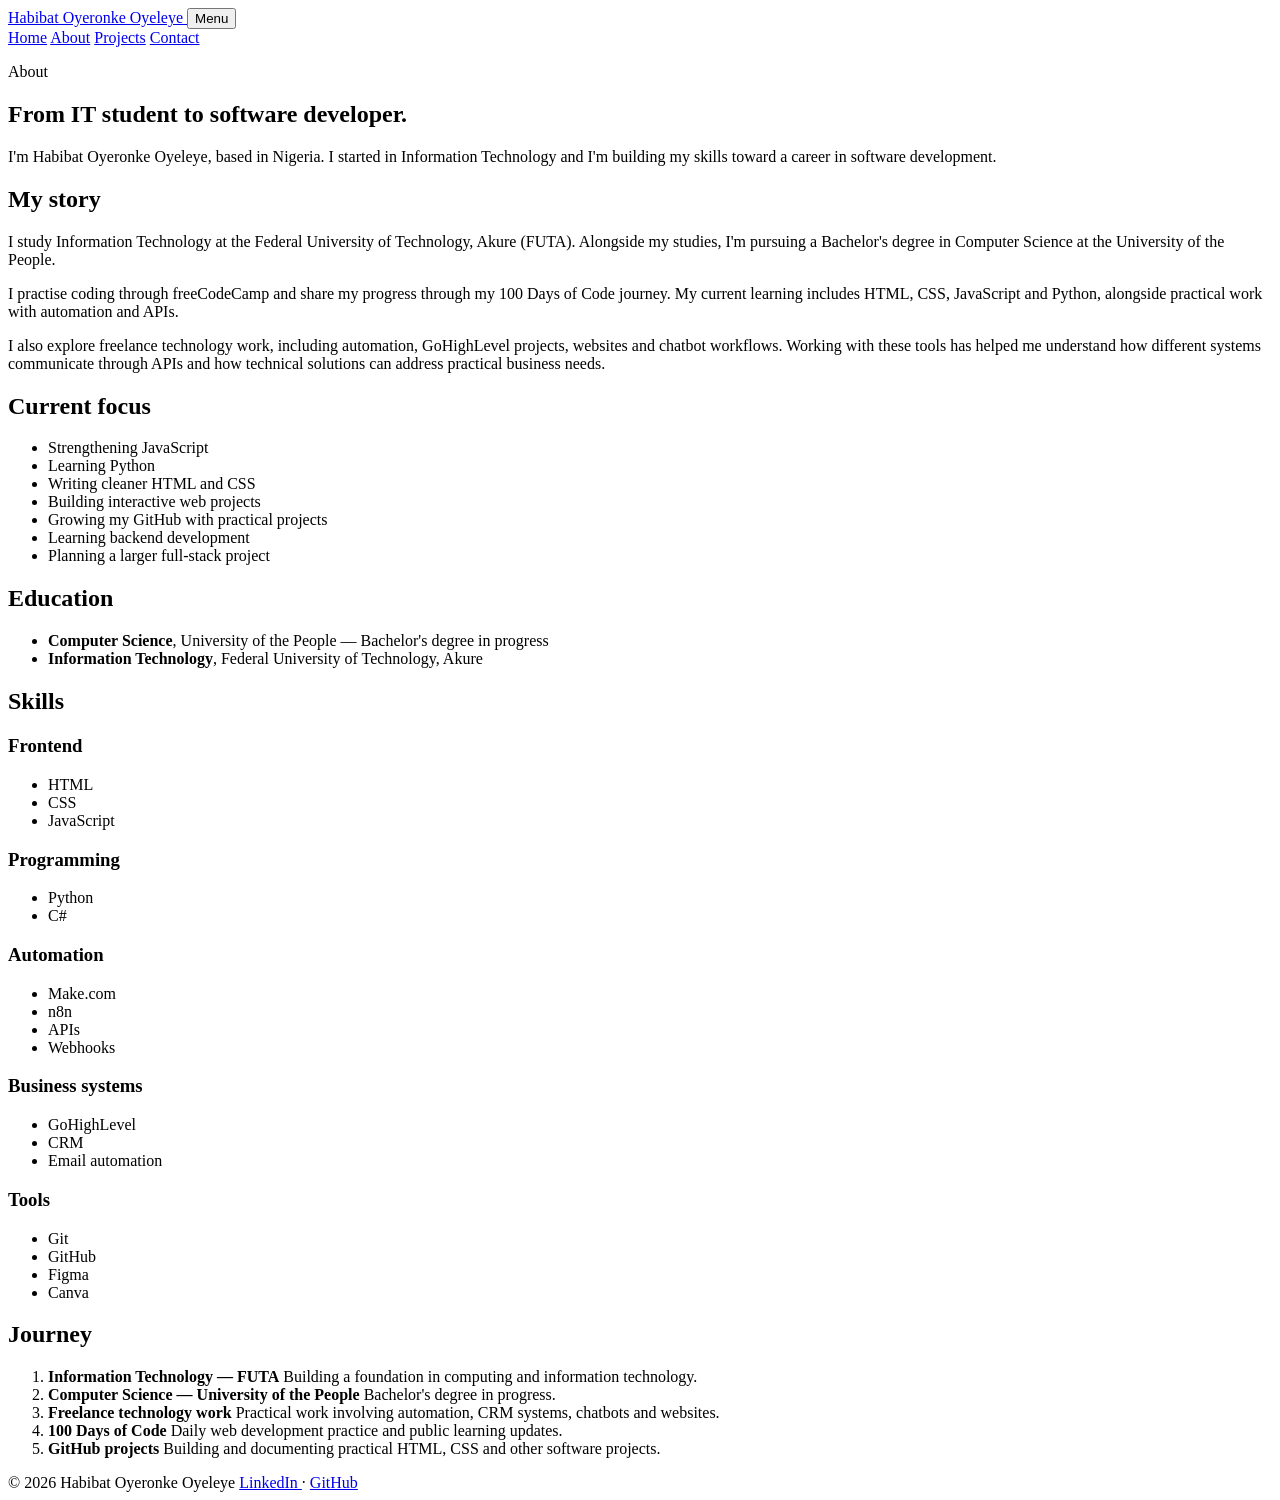
==== about.html @ 935d9d28 "Add files via upload" ====
<!DOCTYPE html>
<html lang="en">
<head>
  <meta charset="utf-8">
  <meta name="viewport" content="width=device-width, initial-scale=1">

  <title>About | Habibat Oyeronke Oyeleye</title>

  <meta
    name="description"
    content="Learn about Habibat Oyeronke Oyeleye, an Information Technology and Computer Science student developing skills in software development, automation and web technologies."
  >

  <meta name="author" content="Habibat Oyeronke Oyeleye">

  <link rel="preconnect" href="https://fonts.googleapis.com">
  <link rel="preconnect" href="https://fonts.gstatic.com" crossorigin>

  <link
    href="https://fonts.googleapis.com/css2?family=Bricolage+Grotesque:opsz,wght@12..96,600;12..96,800&family=Figtree:wght@400;500;600&display=swap"
    rel="stylesheet"
  >

  <link rel="stylesheet" href="css/style.css">
</head>

<body>

<header class="site-header">
  <div class="wrap bar">

    <a class="brand" href="index.html">
      Habibat Oyeronke Oyeleye
    </a>

    <button
      class="menu"
      type="button"
      aria-expanded="false"
      aria-controls="nav"
      aria-label="Open navigation menu"
    >
      Menu
    </button>

    <nav id="nav" aria-label="Main navigation">
      <a href="index.html">Home</a>
      <a href="about.html">About</a>
      <a href="projects.html">Projects</a>
      <a href="contact.html">Contact</a>
    </nav>

  </div>
</header>

<main>

<section class="hero small-hero">
  <div class="wrap">

    <p class="eyebrow">About</p>

    <h1>
      From IT student to software developer.
    </h1>

    <p class="lede">
      I'm Habibat Oyeronke Oyeleye, based in Nigeria. I started in
      Information Technology and I'm building my skills toward a career
      in software development.
    </p>

  </div>
</section>

<section>
  <div class="wrap two">

    <div>
      <h2>My story</h2>

      <p>
        I study Information Technology at the Federal University of
        Technology, Akure (FUTA). Alongside my studies, I'm pursuing
        a Bachelor's degree in Computer Science at the University of
        the People.
      </p>

      <p>
        I practise coding through freeCodeCamp and share my progress
        through my 100 Days of Code journey. My current learning includes
        HTML, CSS, JavaScript and Python, alongside practical work with
        automation and APIs.
      </p>

      <p>
        I also explore freelance technology work, including automation,
        GoHighLevel projects, websites and chatbot workflows. Working
        with these tools has helped me understand how different systems
        communicate through APIs and how technical solutions can address
        practical business needs.
      </p>
    </div>

    <div>

      <h2>Current focus</h2>

      <ul class="list">
        <li>Strengthening JavaScript</li>
        <li>Learning Python</li>
        <li>Writing cleaner HTML and CSS</li>
        <li>Building interactive web projects</li>
        <li>Growing my GitHub with practical projects</li>
        <li>Learning backend development</li>
        <li>Planning a larger full-stack project</li>
      </ul>

      <h2 class="gap">Education</h2>

      <ul class="list">
        <li>
          <b>Computer Science</b>, University of the People —
          Bachelor's degree in progress
        </li>

        <li>
          <b>Information Technology</b>, Federal University of
          Technology, Akure
        </li>
      </ul>

    </div>

  </div>
</section>

<section class="band">
  <div class="wrap">

    <h2>Skills</h2>

    <div class="skills">

      <div>
        <h3>Frontend</h3>
        <ul class="chips">
          <li>HTML</li>
          <li>CSS</li>
          <li>JavaScript</li>
        </ul>
      </div>

      <div>
        <h3>Programming</h3>
        <ul class="chips">
          <li>Python</li>
          <li>C#</li>
        </ul>
      </div>

      <div>
        <h3>Automation</h3>
        <ul class="chips">
          <li>Make.com</li>
          <li>n8n</li>
          <li>APIs</li>
          <li>Webhooks</li>
        </ul>
      </div>

      <div>
        <h3>Business systems</h3>
        <ul class="chips">
          <li>GoHighLevel</li>
          <li>CRM</li>
          <li>Email automation</li>
        </ul>
      </div>

      <div>
        <h3>Tools</h3>
        <ul class="chips">
          <li>Git</li>
          <li>GitHub</li>
          <li>Figma</li>
          <li>Canva</li>
        </ul>
      </div>

    </div>

  </div>
</section>

<section>
  <div class="wrap">

    <h2>Journey</h2>

    <ol class="timeline">

      <li>
        <b>Information Technology — FUTA</b>
        <span>
          Building a foundation in computing and information technology.
        </span>
      </li>

      <li>
        <b>Computer Science — University of the People</b>
        <span>
          Bachelor's degree in progress.
        </span>
      </li>

      <li>
        <b>Freelance technology work</b>
        <span>
          Practical work involving automation, CRM systems, chatbots
          and websites.
        </span>
      </li>

      <li>
        <b>100 Days of Code</b>
        <span>
          Daily web development practice and public learning updates.
        </span>
      </li>

      <li>
        <b>GitHub projects</b>
        <span>
          Building and documenting practical HTML, CSS and other
          software projects.
        </span>
      </li>

    </ol>

  </div>
</section>

</main>

<footer class="site-footer">
  <div class="wrap foot">

    <span>
      &copy; <span id="year">2026</span> Habibat Oyeronke Oyeleye
    </span>

    <span>
      <a
        href="https://www.linkedin.com/in/oyeleye-habibat-oyeronke-9113a534a"
        rel="noopener noreferrer me"
      >
        LinkedIn
      </a>

      &middot;

      <a
        href="https://github.com/Oyinronke"
        rel="noopener noreferrer me"
      >
        GitHub
      </a>
    </span>

  </div>
</footer>

<script src="js/script.js"></script>

</body>
</html>
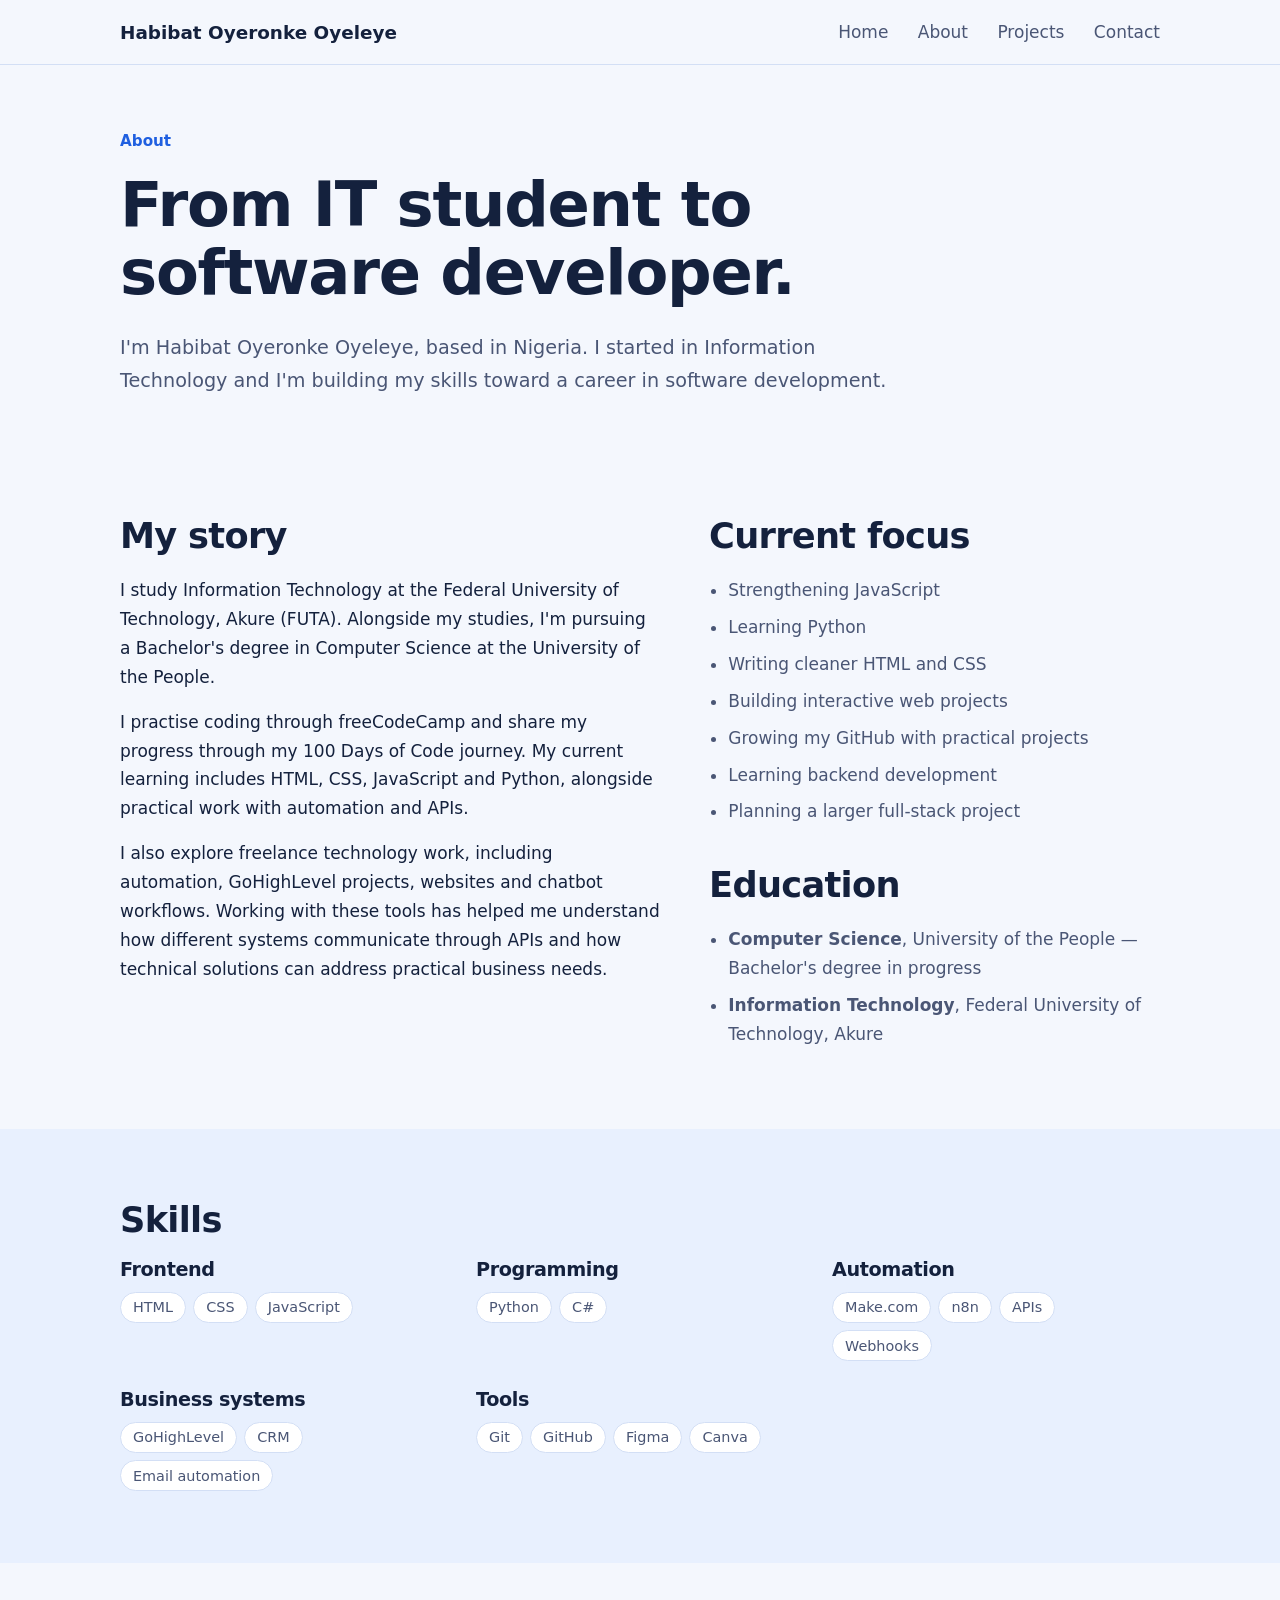
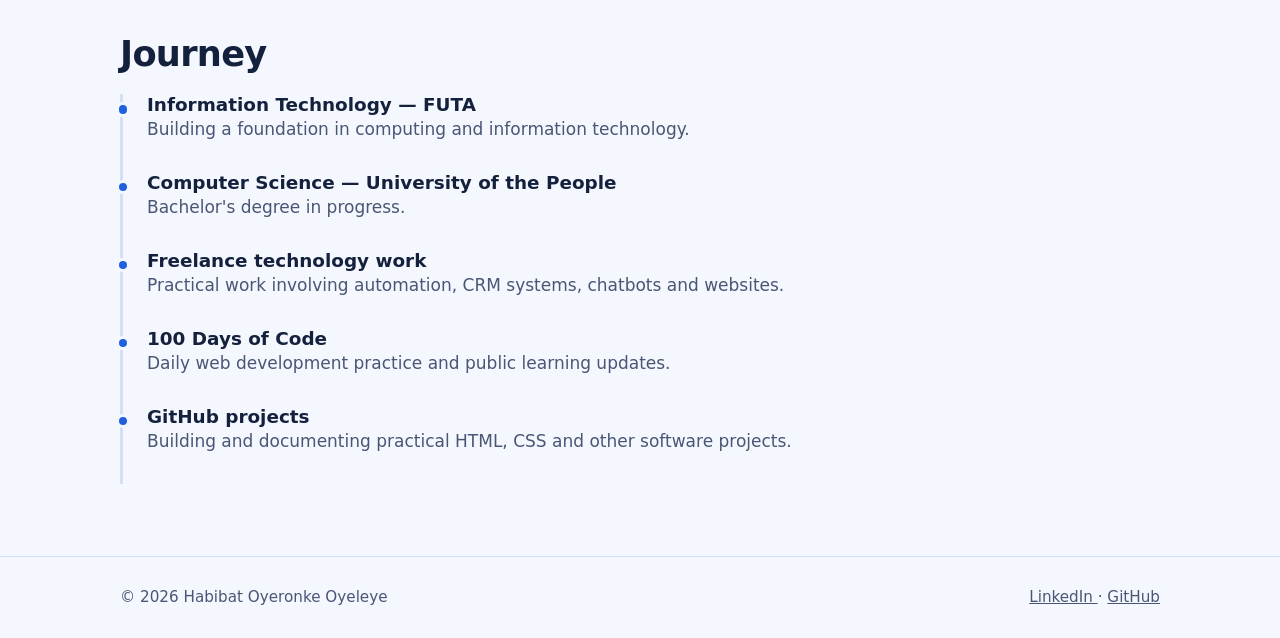
==== commit 68c6882a: "Update stylesheet link in about.html" ====
--- a/about.html
+++ b/about.html
@@ -21,7 +21,7 @@
     rel="stylesheet"
   >
 
-  <link rel="stylesheet" href="css/style.css">
+  <link rel="stylesheet" href="style.css">
 </head>
 
 <body>
@@ -275,4 +275,4 @@
 <script src="js/script.js"></script>
 
 </body>
-</html>+</html>
--- a/style.css
+++ b/style.css
@@ -0,0 +1,580 @@
+:root {
+  --bg: #f4f7fd;
+  --surface: #ffffff;
+  --band: #e8f0fe;
+  --ink: #14213d;
+  --muted: #4a5675;
+  --line: #d3dff5;
+  --accent: #1f5fe0;
+  --accent-ink: #ffffff;
+
+  --display: "Bricolage Grotesque", "Trebuchet MS", system-ui, sans-serif;
+  --body: "Figtree", "Segoe UI", system-ui, sans-serif;
+}
+
+@media (prefers-color-scheme: dark) {
+  :root {
+    --bg: #0b1a3d;
+    --surface: #13244f;
+    --band: #10204a;
+    --ink: #eaf0fb;
+    --muted: #a9b6d3;
+    --line: #27396b;
+    --accent: #7aa9ff;
+    --accent-ink: #0b1a3d;
+  }
+}
+
+
+/* ================= GLOBAL ================= */
+
+*,
+*::before,
+*::after {
+  box-sizing: border-box;
+}
+
+html {
+  scroll-behavior: smooth;
+}
+
+body {
+  margin: 0;
+  background: var(--bg);
+  color: var(--ink);
+  font: 400 1.0625rem/1.7 var(--body);
+  -webkit-font-smoothing: antialiased;
+}
+
+img {
+  max-width: 100%;
+  height: auto;
+  display: block;
+}
+
+a {
+  color: inherit;
+}
+
+:focus-visible {
+  outline: 3px solid var(--accent);
+  outline-offset: 3px;
+  border-radius: 4px;
+}
+
+.wrap {
+  width: min(1040px, calc(100% - 3rem));
+  margin: 0 auto;
+}
+
+
+/* ================= TYPOGRAPHY ================= */
+
+h1,
+h2,
+h3 {
+  font-family: var(--display);
+  line-height: 1.1;
+  letter-spacing: -0.02em;
+  margin: 0;
+}
+
+h1 {
+  font-size: clamp(2.3rem, 6vw, 3.9rem);
+  font-weight: 800;
+  max-width: 18ch;
+}
+
+h2 {
+  font-size: clamp(1.6rem, 3.5vw, 2.2rem);
+  font-weight: 800;
+  margin-bottom: 1.25rem;
+}
+
+h2.small {
+  font-size: 1.05rem;
+  margin-bottom: 1rem;
+}
+
+h2.gap {
+  margin-top: 2.5rem;
+}
+
+h3 {
+  font-size: 1.2rem;
+  font-weight: 600;
+}
+
+p {
+  margin: 0 0 1rem;
+  max-width: 65ch;
+}
+
+
+/* ================= SECTIONS ================= */
+
+section {
+  padding: 4.5rem 0;
+}
+
+.band {
+  background: var(--band);
+}
+
+
+/* ================= HEADER ================= */
+
+.site-header {
+  border-bottom: 1px solid var(--line);
+  background: var(--bg);
+  position: sticky;
+  top: 0;
+  z-index: 10;
+}
+
+.bar {
+  display: flex;
+  align-items: center;
+  justify-content: space-between;
+  min-height: 4rem;
+}
+
+.brand {
+  font: 800 1.15rem var(--display);
+  text-decoration: none;
+}
+
+nav a {
+  margin-left: 1.5rem;
+  text-decoration: none;
+  color: var(--muted);
+  font-weight: 500;
+  padding: 0.25rem 0;
+}
+
+nav a:hover,
+nav a[aria-current="page"] {
+  color: var(--ink);
+  box-shadow: 0 2px 0 var(--accent);
+}
+
+.menu {
+  display: none;
+  background: transparent;
+  border: 2px solid var(--line);
+  color: var(--ink);
+  border-radius: 8px;
+  padding: 0.4rem 0.8rem;
+  font: 600 0.95rem var(--body);
+  cursor: pointer;
+}
+
+
+/* ================= HERO ================= */
+
+.hero {
+  padding: 5.5rem 0 4.5rem;
+}
+
+.small-hero {
+  padding: 4rem 0 1rem;
+}
+
+.eyebrow {
+  font-weight: 600;
+  color: var(--accent);
+  margin-bottom: 1rem;
+  font-size: 0.95rem;
+}
+
+.lede {
+  font-size: 1.2rem;
+  color: var(--muted);
+  margin: 1.5rem 0 2rem;
+}
+
+.actions {
+  display: flex;
+  gap: 0.75rem;
+  flex-wrap: wrap;
+}
+
+
+/* ================= BUTTONS ================= */
+
+.btn {
+  display: inline-block;
+  background: var(--accent);
+  color: var(--accent-ink);
+  padding: 0.85rem 1.5rem;
+  border-radius: 10px;
+  text-decoration: none;
+  font: 600 1rem var(--body);
+  border: 2px solid var(--accent);
+  transition: opacity 0.2s, border-color 0.2s;
+}
+
+.btn:hover {
+  opacity: 0.9;
+}
+
+.btn.ghost {
+  background: transparent;
+  color: var(--ink);
+  border-color: var(--line);
+}
+
+.btn.ghost:hover {
+  border-color: var(--accent);
+}
+
+
+/* ================= CARDS & GRIDS ================= */
+
+.head {
+  display: flex;
+  justify-content: space-between;
+  align-items: baseline;
+  gap: 1rem;
+  margin-bottom: 0.5rem;
+}
+
+.more {
+  color: var(--accent);
+  font-weight: 600;
+  text-decoration: none;
+}
+
+.more:hover {
+  text-decoration: underline;
+}
+
+.grid {
+  display: grid;
+  gap: 1.5rem;
+  margin-top: 1.5rem;
+}
+
+@media (min-width: 800px) {
+  .grid {
+    grid-template-columns: repeat(3, 1fr);
+  }
+
+  .grid.two-col {
+    grid-template-columns: repeat(2, 1fr);
+  }
+}
+
+.card {
+  background: var(--surface);
+  border: 1px solid var(--line);
+  border-radius: 14px;
+  padding: 1.75rem;
+  display: flex;
+  flex-direction: column;
+  gap: 0.9rem;
+}
+
+.card p {
+  color: var(--muted);
+  margin: 0;
+}
+
+.card .more {
+  margin-top: auto;
+}
+
+.card.soon {
+  border-style: dashed;
+  background: transparent;
+}
+
+
+/* ================= PROJECTS ================= */
+
+.project dl {
+  margin: 0;
+}
+
+.project dt {
+  font-weight: 600;
+  font-size: 0.85rem;
+  color: var(--accent);
+  margin-top: 0.9rem;
+}
+
+.project dt:first-child {
+  margin-top: 0;
+}
+
+.project dd {
+  margin: 0.15rem 0 0;
+  color: var(--muted);
+}
+
+.plinks {
+  display: flex;
+  flex-direction: column;
+  gap: 0.3rem;
+}
+
+.plinks a {
+  color: var(--accent);
+  font-weight: 600;
+  text-decoration: none;
+}
+
+.plinks a:hover {
+  text-decoration: underline;
+}
+
+
+/* ================= CHIPS ================= */
+
+.chips {
+  list-style: none;
+  display: flex;
+  flex-wrap: wrap;
+  gap: 0.45rem;
+  margin: 0;
+  padding: 0;
+}
+
+.chips li {
+  border: 1px solid var(--line);
+  border-radius: 999px;
+  padding: 0.15rem 0.75rem;
+  font-size: 0.9rem;
+  color: var(--muted);
+  background: var(--surface);
+}
+
+.chips.big li {
+  font-size: 1rem;
+  padding: 0.3rem 1rem;
+}
+
+.card .chips {
+  margin-top: auto;
+}
+
+
+/* ================= ABOUT ================= */
+
+.two {
+  display: grid;
+  gap: 3rem;
+}
+
+@media (min-width: 800px) {
+  .two {
+    grid-template-columns: 1.2fr 1fr;
+  }
+}
+
+.list {
+  margin: 0;
+  padding-left: 1.2rem;
+  color: var(--muted);
+}
+
+.list li {
+  margin-bottom: 0.5rem;
+}
+
+.skills {
+  display: grid;
+  gap: 1.75rem;
+}
+
+@media (min-width: 800px) {
+  .skills {
+    grid-template-columns: repeat(3, 1fr);
+  }
+}
+
+.skills h3 {
+  margin-bottom: 0.7rem;
+}
+
+.timeline {
+  list-style: none;
+  margin: 0;
+  padding: 0 0 0 1.5rem;
+  border-left: 3px solid var(--line);
+}
+
+.timeline li {
+  position: relative;
+  padding-bottom: 1.75rem;
+}
+
+.timeline li::before {
+  content: "";
+  position: absolute;
+  left: -1.95rem;
+  top: 0.5rem;
+  width: 0.9rem;
+  height: 0.9rem;
+  border-radius: 50%;
+  background: var(--accent);
+  border: 3px solid var(--bg);
+}
+
+.timeline b {
+  font: 600 1.15rem var(--display);
+  display: block;
+}
+
+.timeline span {
+  color: var(--muted);
+}
+
+
+/* ================= PROJECT FILTER ================= */
+
+.filters {
+  display: flex;
+  gap: 0.5rem;
+  flex-wrap: wrap;
+  margin-top: 2rem;
+}
+
+.filters button {
+  background: transparent;
+  color: var(--ink);
+  border: 2px solid var(--line);
+  border-radius: 999px;
+  padding: 0.4rem 1.1rem;
+  font: 600 0.95rem var(--body);
+  cursor: pointer;
+}
+
+.filters button:hover {
+  border-color: var(--accent);
+}
+
+.filters button.on {
+  background: var(--accent);
+  color: var(--accent-ink);
+  border-color: var(--accent);
+}
+
+.project[hidden] {
+  display: none;
+}
+
+
+/* ================= CONTACT ================= */
+
+.cta {
+  text-align: left;
+}
+
+.cta p {
+  color: var(--muted);
+}
+
+.links {
+  list-style: none;
+  margin: 0;
+  padding: 0;
+  display: grid;
+  gap: 0.75rem;
+}
+
+.links a {
+  display: block;
+  text-decoration: none;
+  background: var(--surface);
+  border: 1px solid var(--line);
+  border-radius: 12px;
+  padding: 1rem 1.25rem;
+  transition: border-color 0.2s;
+}
+
+.links a:hover {
+  border-color: var(--accent);
+}
+
+.links b {
+  display: block;
+  font: 600 1.1rem var(--display);
+}
+
+.links span {
+  color: var(--muted);
+  font-size: 0.95rem;
+}
+
+
+/* ================= FOOTER ================= */
+
+.site-footer {
+  border-top: 1px solid var(--line);
+  padding: 1.75rem 0;
+  color: var(--muted);
+  font-size: 0.95rem;
+}
+
+.foot {
+  display: flex;
+  justify-content: space-between;
+  gap: 1rem;
+  flex-wrap: wrap;
+}
+
+
+/* ================= MOBILE ================= */
+
+@media (max-width: 680px) {
+  .wrap {
+    width: min(100% - 2rem, 1040px);
+  }
+
+  .menu {
+    display: block;
+  }
+
+  nav {
+    display: none;
+    position: absolute;
+    left: 0;
+    right: 0;
+    top: 100%;
+    background: var(--bg);
+    border-bottom: 1px solid var(--line);
+    padding: 0.5rem 1rem 1rem;
+  }
+
+  nav.open {
+    display: block;
+  }
+
+  nav a {
+    display: block;
+    margin: 0;
+    padding: 0.7rem 0;
+  }
+
+  .hero {
+    padding: 4rem 0 3.5rem;
+  }
+
+  .head {
+    align-items: flex-start;
+    flex-direction: column;
+  }
+}
+
+
+/* ================= REDUCED MOTION ================= */
+
+@media (prefers-reduced-motion: reduce) {
+  *,
+  *::before,
+  *::after {
+    transition: none !important;
+    scroll-behavior: auto !important;
+  }
+}
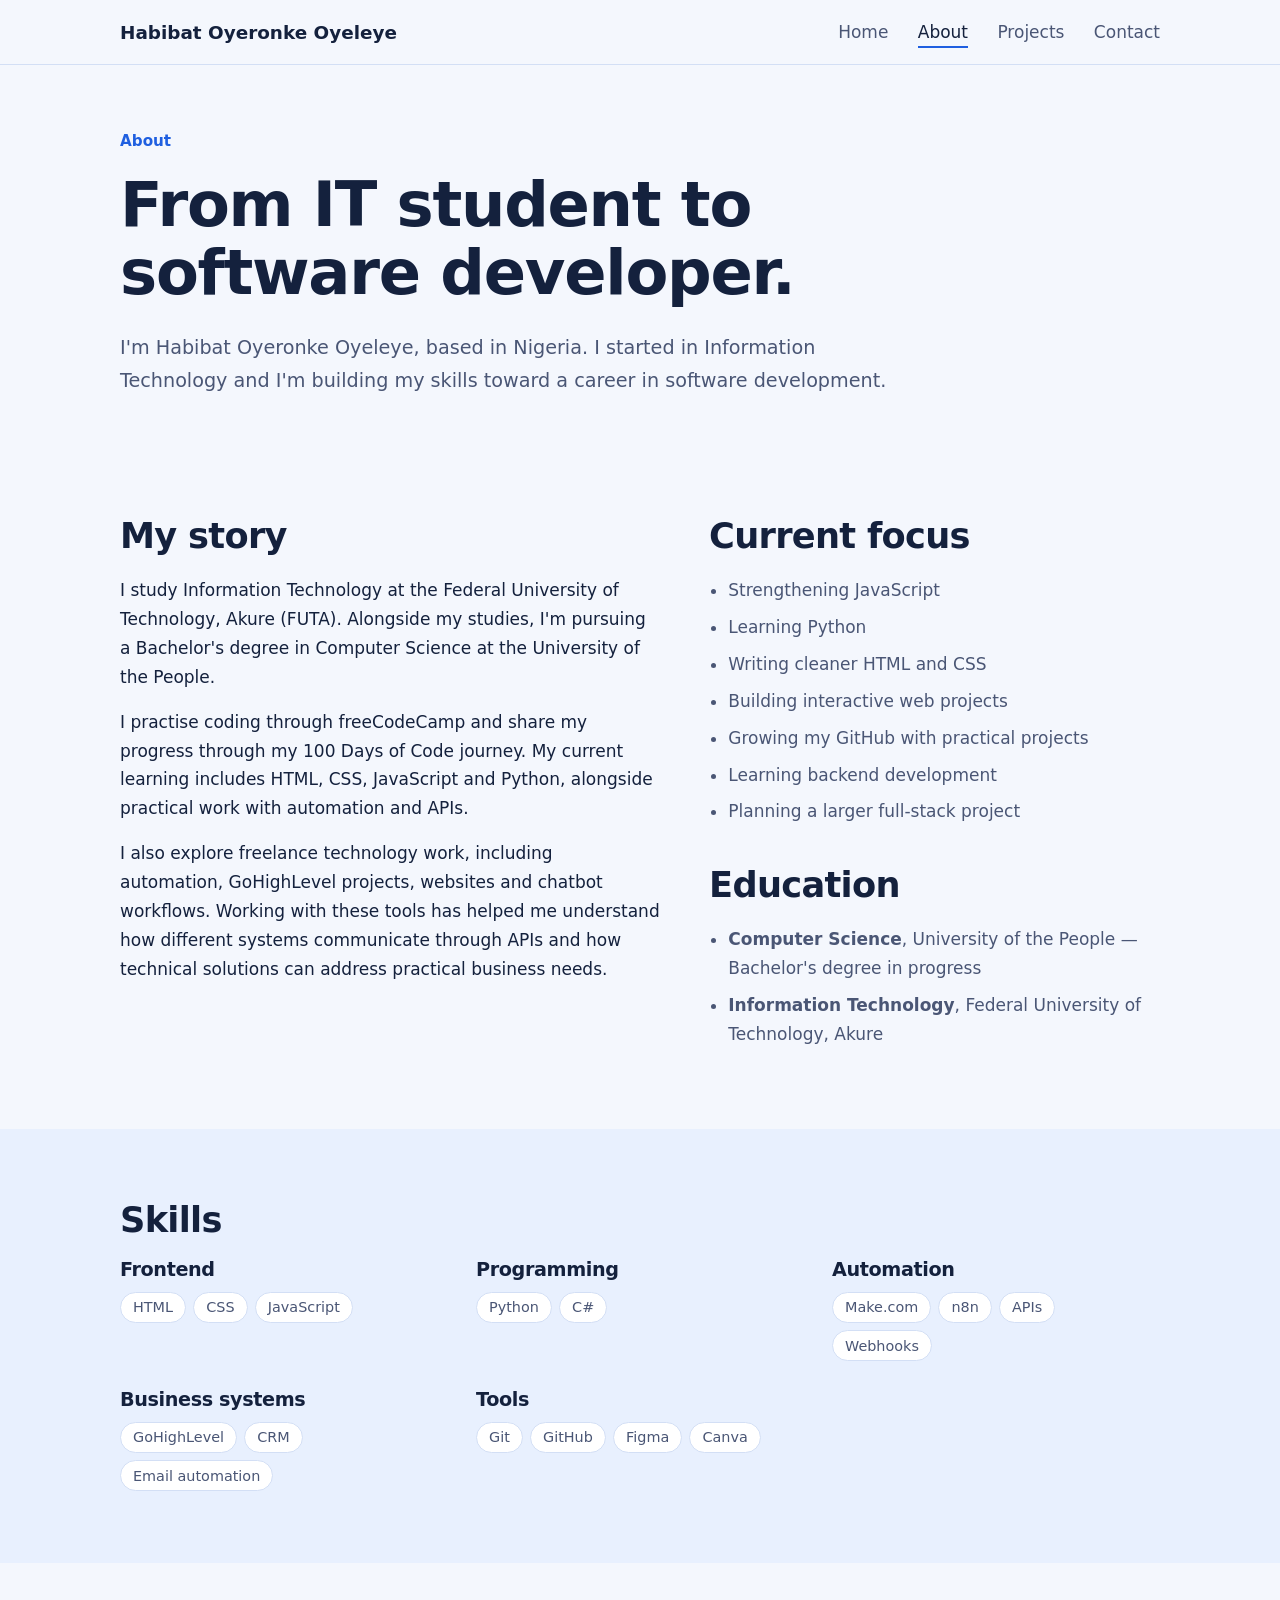
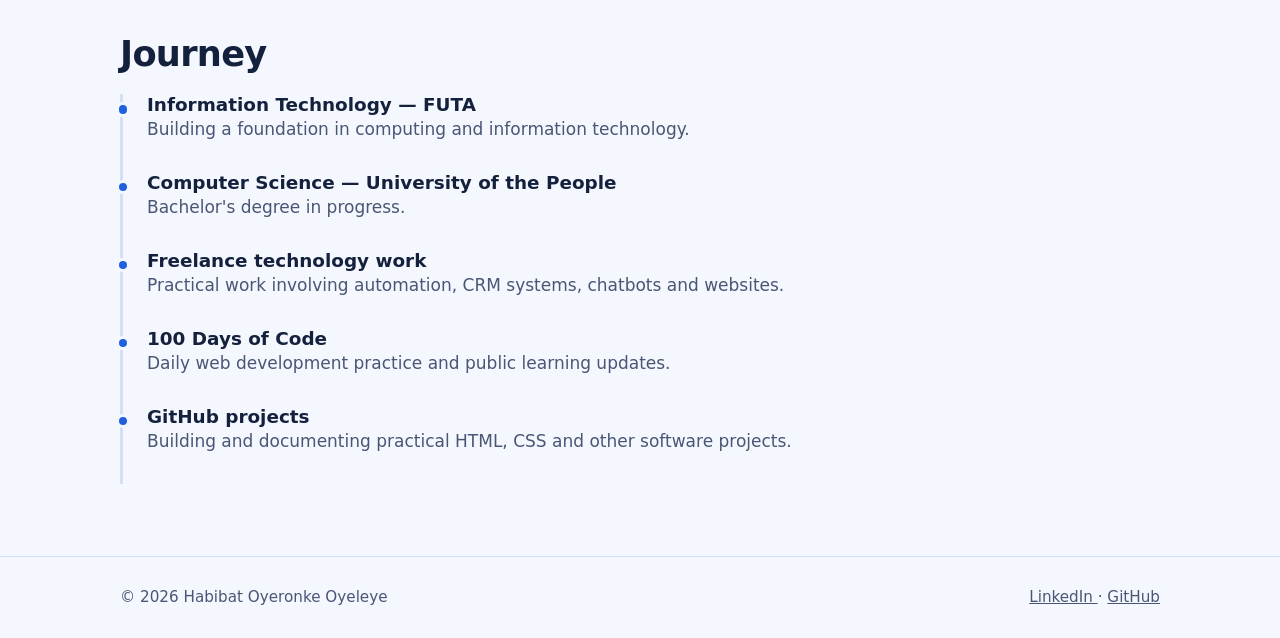
==== commit 1007af3a: "Fix script source path in about.html" ====
--- a/about.html
+++ b/about.html
@@ -272,7 +272,7 @@
   </div>
 </footer>
 
-<script src="js/script.js"></script>
+<script src="script.js"></script>
 
 </body>
 </html>
